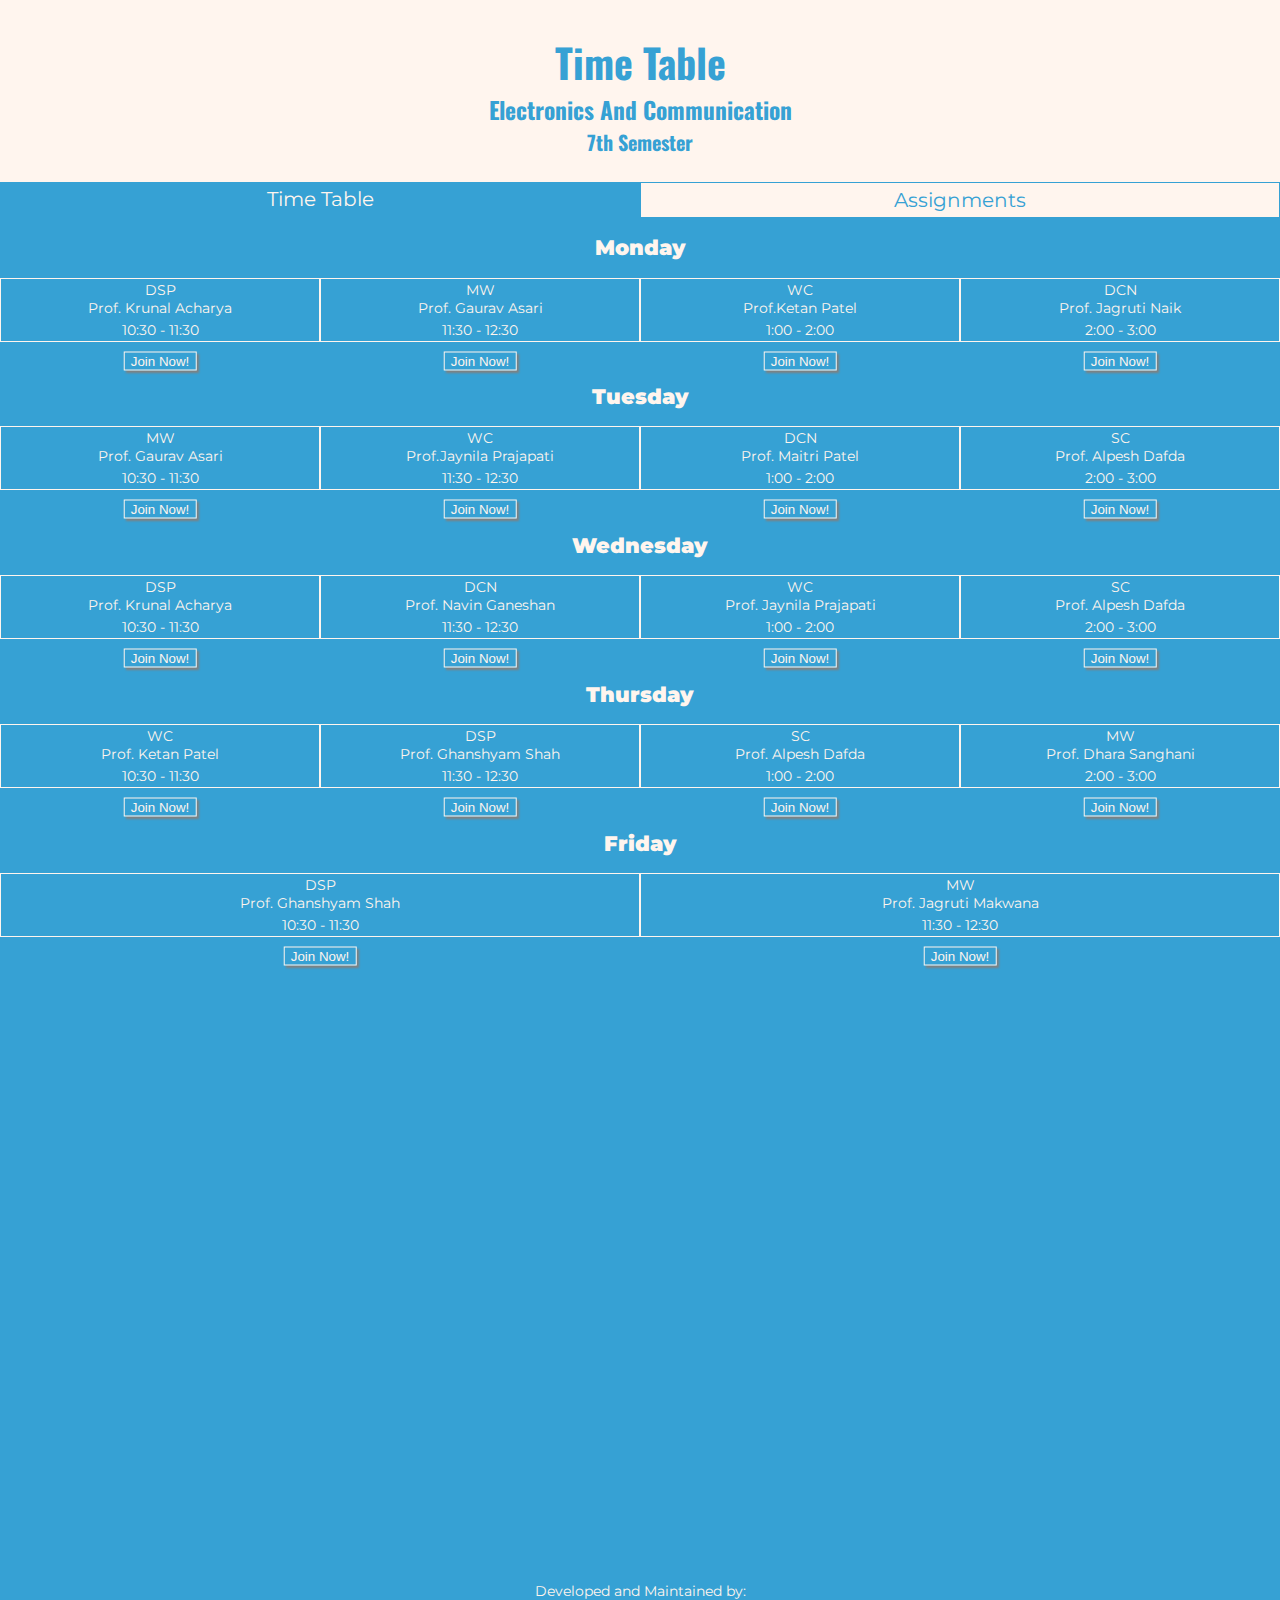
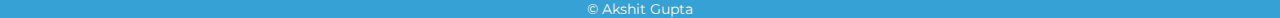
==== index.html @ 6653f556 "favicon updated" ====
<!DOCTYPE html>
<html>
    <head>
        <meta charset = "utf-8">
        <meta name="viewport" content="width=device-width, initial-scale=1">
        <title>Time-Table EC-7 Semester</title>
        <link rel="icon" href="images/favicon.png" type="image/x-icon"/>
        <link rel="stylesheet" type="text/css" href="css/style.css">
        <link href="https://fonts.googleapis.com/css2?family=Montserrat&family=Oswald:wght@700&display=swap" rel="stylesheet">
    </head>

    <body>
        <header><h1 class="tt">Time Table</h1><h3 class="elec">Electronics And Communication</h3><h4 class="sem">7th Semester</h4></header>
        <div class="container">
            <div class="TTpage1"><a href="index.html" class="linktt1">Time Table</a></div>
            <div class="Qpage1"><a href="quiz.html" class="linkq1">Assignments</a></div>
            <div class="day"><h2>Monday</h2>
                <div class="lecture">
                    <div class="details">DSP<br>Prof. Krunal Acharya</div>
                    <div class="details">10:30 - 11:30</div>
                    <div class="butt"><a href="https://meet.google.com/cpd-kswv-gyd" add target="_blank"><button class="join_now_link">Join Now!</button></a></div>
                </div>
                <div class="lecture">
                    <div class="details">MW<br> Prof. Gaurav Asari</div>
                    <div class="details">11:30 - 12:30</div>
                    <div class="butt"><a href="https://meet.google.com/weg-isbj-ivs" add target="_blank"><button class="join_now_link">Join Now!</button></a></div>
                </div>
                <div class="lecture">
                    <div class="details">WC<br> Prof.Ketan Patel</div>
                    <div class="details">1:00 - 2:00</div>
                    <div class="butt"><a href="https://meet.google.com/onn-ypmi-twx" add target="_blank"><button class="join_now_link">Join Now!</button></a></div>
                </div>
                <div class="lecture">
                    <div class="details">DCN<br>Prof. Jagruti Naik</div>
                    <div class="details">2:00 - 3:00</div>
                    <div class="butt"><a href="https://meet.google.com/ruc-iwvq-peg" add target="_blank"><button class="join_now_link">Join Now!</button></a></div>
                </div>
            </div>
            <div class="day"><h2>Tuesday</h2>
                <div class="lecture">
                    <div class="details">MW<br>Prof. Gaurav Asari<br> </div>
                    <div class="details">10:30 - 11:30</div>
                    <div class="butt"><a href="https://meet.google.com/jrj-vbke-ean" add target="_blank"><button class="join_now_link">Join Now!</button></a></div>
                </div>
                <div class="lecture">
                    <div class="details">WC<br>Prof.Jaynila Prajapati</div>
                    <div class="details">11:30 - 12:30</div>
                    <div class="butt"><a href="https://meet.google.com/reh-yafv-auo" add target="_blank"><button class="join_now_link">Join Now!</button></a></div>
                </div>
                <div class="lecture">
                    <div class="details">DCN<br>Prof. Maitri Patel</div>
                    <div class="details">1:00 - 2:00</div>
                    <div class="butt"><a href="https://meet.google.com/czv-tqmx-bcp" add target="_blank"><button class="join_now_link">Join Now!</button></a></div>
                </div>
                <div class="lecture">
                    <div class="details">SC<br> Prof. Alpesh Dafda</div>
                    <div class="details">2:00 - 3:00</div>
                    <div class="butt"><a href="https://meet.google.com/wad-txhw-zbj" add target="_blank"><button class="join_now_link">Join Now!</button></a></div>
                </div>    
            </div> 
            <div class="day"><h2>Wednesday</h2>
                <div class="lecture">
                    <div class="details">DSP<br>Prof. Krunal Acharya</div>
                    <div class="details">10:30 - 11:30</div>
                    <div class="butt"><a href="#" add target="_blank"><button class="join_now_link">Join Now!</button></a></div>
                </div>
                <div class="lecture">
                    <div class="details">DCN<br>Prof. Navin Ganeshan</div>
                    <div class="details">11:30 - 12:30</div>
                    <div class="butt"><a href="https://meet.google.com/ioz-trot-fet" add target="_blank"><button class="join_now_link">Join Now!</button></a></div>
                </div>
                <div class="lecture">
                    <div class="details">WC<br>Prof. Jaynila Prajapati</div>
                    <div class="details">1:00 - 2:00</div>
                    <div class="butt"><a href="#" add target="_blank"><button class="join_now_link">Join Now!</button></a></div>
                </div>
                <div class="lecture">
                    <div class="details">SC<br>Prof. Alpesh Dafda</div>
                    <div class="details">2:00 - 3:00</div>
                    <div class="butt"><a href="https://meet.google.com/wad-txhw-zbj" add target="_blank"><button class="join_now_link">Join Now!</button></a></div>
                </div>    
            </div>
            <div class="day"><h2>Thursday</h2>
                <div class="lecture">
                    <div class="details">WC<br>Prof. Ketan Patel</div>
                    <div class="details">10:30 - 11:30</div>
                    <div class="butt"><a href="https://meet.google.com/onn-ypmi-twx" add target="_blank"><button class="join_now_link">Join Now!</button></a></div>
                </div>
                <div class="lecture">
                    <div class="details">DSP<br>Prof. Ghanshyam Shah</div>
                    <div class="details">11:30 - 12:30</div>
                    <div class="butt"><a href="#" add target="_blank"><button class="join_now_link">Join Now!</button></a></div>
                </div>
                <div class="lecture">
                    <div class="details">SC<br>Prof. Alpesh Dafda</div>
                    <div class="details">1:00 - 2:00</div>
                    <div class="butt"><a href="https://meet.google.com/wad-txhw-zbj" add target="_blank"><button class="join_now_link">Join Now!</button></a></div>
                </div>
                <div class="lecture">
                    <div class="details">MW<br>Prof. Dhara Sanghani</div>
                    <div class="details">2:00 - 3:00</div>
                    <div class="butt"><a href="#" add target="_blank"><button class="join_now_link">Join Now!</button></a></div>
                </div>    
            </div>
            <div class="day"><h2>Friday</h2>
                <div class="lecture1">
                    <div class="details">DSP<br>Prof. Ghanshyam Shah</div>
                    <div class="details">10:30 - 11:30</div>
                    <div class="butt1"><a href="https://meet.google.com/xrt-mwkc-yma" add target="_blank"><button class="join_now_link">Join Now!</button></a></div>
                </div>
                <div class="lecture1">
                    <div class="details">MW<br>Prof. Jagruti Makwana</div>
                    <div class="details">11:30 - 12:30</div>
                    <div class="butt1"><a href="https://meet.google.com/gjz-jxps-ydu" add target="_blank"><button class="join_now_link">Join Now!</button></a></div>
                </div>   
            </div>   
        </div>
        <div class="foot">Developed and Maintained by:<br>&copy Akshit Gupta</div>
    </body>
</html>
---- css/style.css ----
body{
    width: 100%;
    margin: 0px;
    padding: 0px;
    background-color: #36a1d4;
    font-family: 'Montserrat', sans-serif;
    color: seashell;
    font-size: 14px;
    text-align: center;
}
header{
    background-color: seashell;
    margin: 0px;
    padding: 5px;
    color: #36a1d4;
    font-family: 'Oswald', sans-serif;
    text-align: center;
    font-size: 20px;
}
.container{
    text-align: center;
}
.day{
    width: 100%;
    margin-bottom: 25px;
    float: left;
    text-align: center;
}
.lecture{
    box-sizing: border-box;
    position: relative;
    box-align :center;
    width: 25%;
    float: left;
    padding: 0px;
    margin: 0px;
    border-style: solid;
    border-width: 1px;
    border-color: seashell;
}
.join_now_link{
    margin: 0px ;
}
.details{
    text-align: center;
    padding: 2px;
}
.butt{
    position: absolute;
    padding-top: 40px;
    margin: 0px;
    left: 50%;
    -ms-transform: translate(-50%);
    transform: translate(-50%,-50%);
}
.lecture1{
    box-sizing: border-box;
    position: relative;
    width: 50%;
    float: left;
    padding: 0px;
    margin: 0px;
    border-style: solid;
    border-width: 1px;
    border-color: seashell;
}
.butt1{
    position: absolute;
    padding-top: 40px;
    margin: 0px;
    left: 50%;
    -ms-transform: translate(-50%);
    transform: translate(-50%,-50%);
}
h2{
    text-shadow: 0px,0px,10px,1px, slategray;
    font-weight: 900;
}
.foot{
    font-size: 14px;
    text-align: center;
    padding-top: 200px;
    margin-top: 1200px;
}
.footq{
    font-size: 14px;
    text-align: center;
    padding-top: 200px;
    margin-top: 400px;
}
.join_now_link{
    background-color:#36a1d4;
    border: 1.5px solid seashell;
    color: seashell;
    box-shadow: 2px 2px 2px 0px gray;
    font-weight: 400;
}
.elec{
    margin: 0px;
}
.sem{
    margin: 0px;
    padding-bottom: 20px;
}
.tt{
    margin-bottom: 0px;
}
.TTpage1{
    box-sizing: border-box;
    width: 50%;
    float: left;
    font-size: 20px;
    font-weight: 400;
    padding-top: 5px;
    padding-bottom: 5px;
    color: seashell;
}
.Qpage1{
    box-sizing: border-box;
    width: 50%;
    float: left;
    font-size: 20px;
    font-weight: 400;
    padding-top: 5px;
    padding-bottom: 5px;
    background-color: seashell;
    color: #36a1d4;
    border: 1px solid #36a1d4;
    }

.TTpage2{
    box-sizing: border-box;
    width: 50%;
    float: left;
    font-size: 20px;
    font-weight: 400;
    padding-top: 5px;
    padding-bottom: 5px;
    background-color: seashell;
    color: #36a1d4;
    border: 1px solid #36a1d4;
    }
.Qpage2{
    width: 50%;
    float: left;
    font-size: 20px;
    font-weight: 400;
    padding-top: 5px;
    padding-bottom: 5px;
}
#upq{
    margin-top: 40px;
    font-size: 20px;
    font-weight: 900;
}
#quiz{
    width: 100%;
    display: inline-block;
    padding: 10px;
    margin-top: 5px;
    border-width: 1.5px;
}
#quiz_link{
    margin-top: 1000px;
}
.linktt{
    text-decoration: none;
    color: #36a1d4;
}
.linkq{
    text-decoration: none;
    color: seashell;
}
.linktt1{
    text-decoration: none;
    color: seashell;
}
.linkq1{
    text-decoration: none;
    color: #36a1d4;
}
@media(max-width:746px){
    .body{
        font-size: 12px;
    }
    .lecture{
        width: 50%;
        margin-bottom: 40px;
    }
    #quiz{
        margin-bottom: 10px;
    }
}
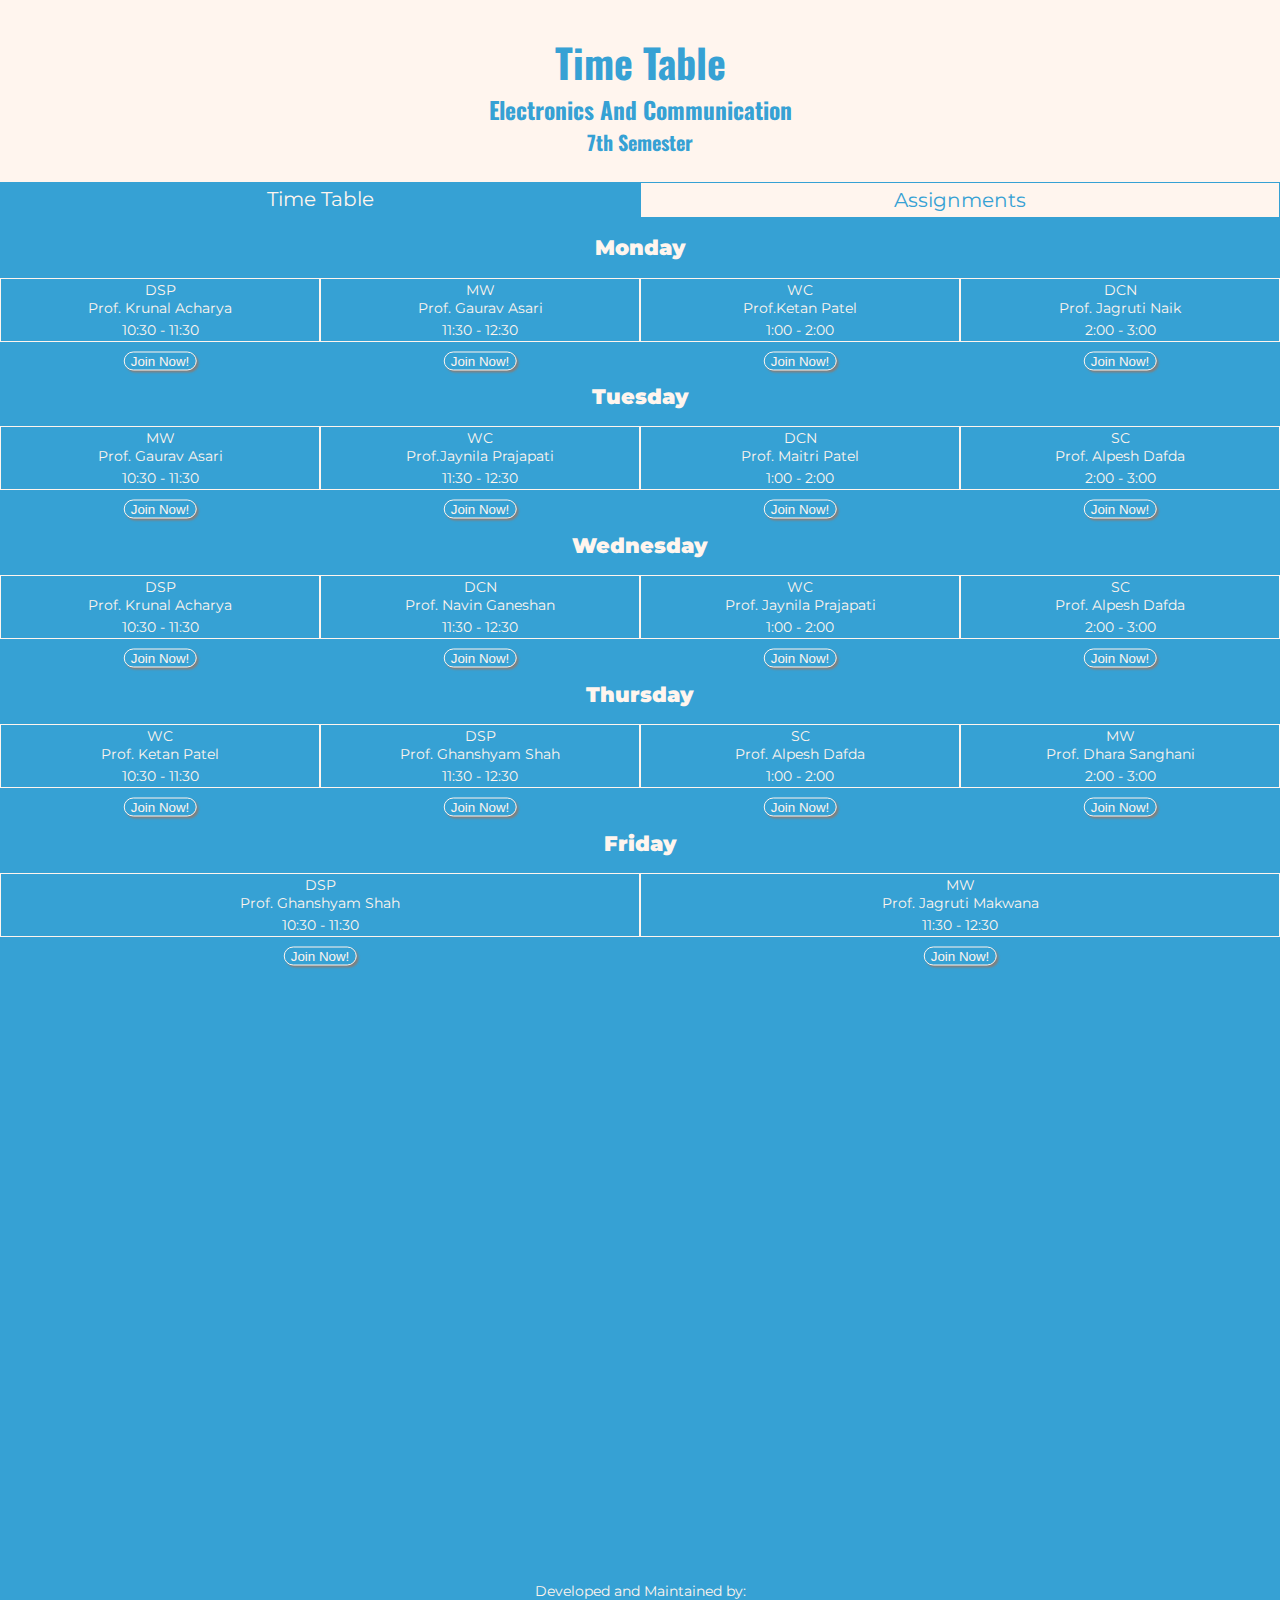
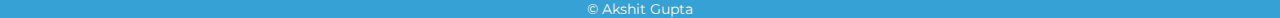
==== commit 61a23788: "updated the links for Monday lectures" ====
--- a/index.html
+++ b/index.html
@@ -23,7 +23,7 @@
                 <div class="lecture">
                     <div class="details">MW<br> Prof. Gaurav Asari</div>
                     <div class="details">11:30 - 12:30</div>
-                    <div class="butt"><a href="https://meet.google.com/weg-isbj-ivs" add target="_blank"><button class="join_now_link">Join Now!</button></a></div>
+                    <div class="butt"><a href="https://meet.google.com/usy-fpfm-xzn" add target="_blank"><button class="join_now_link">Join Now!</button></a></div>
                 </div>
                 <div class="lecture">
                     <div class="details">WC<br> Prof.Ketan Patel</div>
@@ -62,7 +62,7 @@
                 <div class="lecture">
                     <div class="details">DSP<br>Prof. Krunal Acharya</div>
                     <div class="details">10:30 - 11:30</div>
-                    <div class="butt"><a href="#" add target="_blank"><button class="join_now_link">Join Now!</button></a></div>
+                    <div class="butt"><a href="https://meet.google.com/cpd-kswv-gyd" add target="_blank"><button class="join_now_link">Join Now!</button></a></div>
                 </div>
                 <div class="lecture">
                     <div class="details">DCN<br>Prof. Navin Ganeshan</div>
@@ -72,7 +72,7 @@
                 <div class="lecture">
                     <div class="details">WC<br>Prof. Jaynila Prajapati</div>
                     <div class="details">1:00 - 2:00</div>
-                    <div class="butt"><a href="#" add target="_blank"><button class="join_now_link">Join Now!</button></a></div>
+                    <div class="butt"><a href="https://meet.google.com/reh-yafv-auo" add target="_blank"><button class="join_now_link">Join Now!</button></a></div>
                 </div>
                 <div class="lecture">
                     <div class="details">SC<br>Prof. Alpesh Dafda</div>
@@ -89,7 +89,7 @@
                 <div class="lecture">
                     <div class="details">DSP<br>Prof. Ghanshyam Shah</div>
                     <div class="details">11:30 - 12:30</div>
-                    <div class="butt"><a href="#" add target="_blank"><button class="join_now_link">Join Now!</button></a></div>
+                    <div class="butt"><a href="https://meet.google.com/jen-iyve-fiv" add target="_blank"><button class="join_now_link">Join Now!</button></a></div>
                 </div>
                 <div class="lecture">
                     <div class="details">SC<br>Prof. Alpesh Dafda</div>
@@ -99,19 +99,19 @@
                 <div class="lecture">
                     <div class="details">MW<br>Prof. Dhara Sanghani</div>
                     <div class="details">2:00 - 3:00</div>
-                    <div class="butt"><a href="#" add target="_blank"><button class="join_now_link">Join Now!</button></a></div>
+                    <div class="butt"><a href="https://meet.google.com/hos-mgje-nwz" add target="_blank"><button class="join_now_link">Join Now!</button></a></div>
                 </div>    
             </div>
             <div class="day"><h2>Friday</h2>
                 <div class="lecture1">
                     <div class="details">DSP<br>Prof. Ghanshyam Shah</div>
                     <div class="details">10:30 - 11:30</div>
-                    <div class="butt1"><a href="https://meet.google.com/xrt-mwkc-yma" add target="_blank"><button class="join_now_link">Join Now!</button></a></div>
+                    <div class="butt1"><a href="https://meet.google.com/jen-iyve-fiv" add target="_blank"><button class="join_now_link">Join Now!</button></a></div>
                 </div>
                 <div class="lecture1">
                     <div class="details">MW<br>Prof. Jagruti Makwana</div>
                     <div class="details">11:30 - 12:30</div>
-                    <div class="butt1"><a href="https://meet.google.com/gjz-jxps-ydu" add target="_blank"><button class="join_now_link">Join Now!</button></a></div>
+                    <div class="butt1"><a href="https://meet.google.com/qjv-ndzk-rji" add target="_blank"><button class="join_now_link">Join Now!</button></a></div>
                 </div>   
             </div>   
         </div>
--- a/css/style.css
+++ b/css/style.css
@@ -93,7 +93,8 @@
     border: 1.5px solid seashell;
     color: seashell;
     box-shadow: 2px 2px 2px 0px gray;
-    font-weight: 400;
+    font-weight: 500;
+    border-radius: 10px 10px 10px 10px ;
 }
 .elec{
     margin: 0px;
@@ -179,6 +180,11 @@
     text-decoration: none;
     color: #36a1d4;
 }
+#quiz_button{
+    background-color: seashell;
+    color: #36a1d4;
+    font-weight: 600;
+}
 @media(max-width:746px){
     .body{
         font-size: 12px;
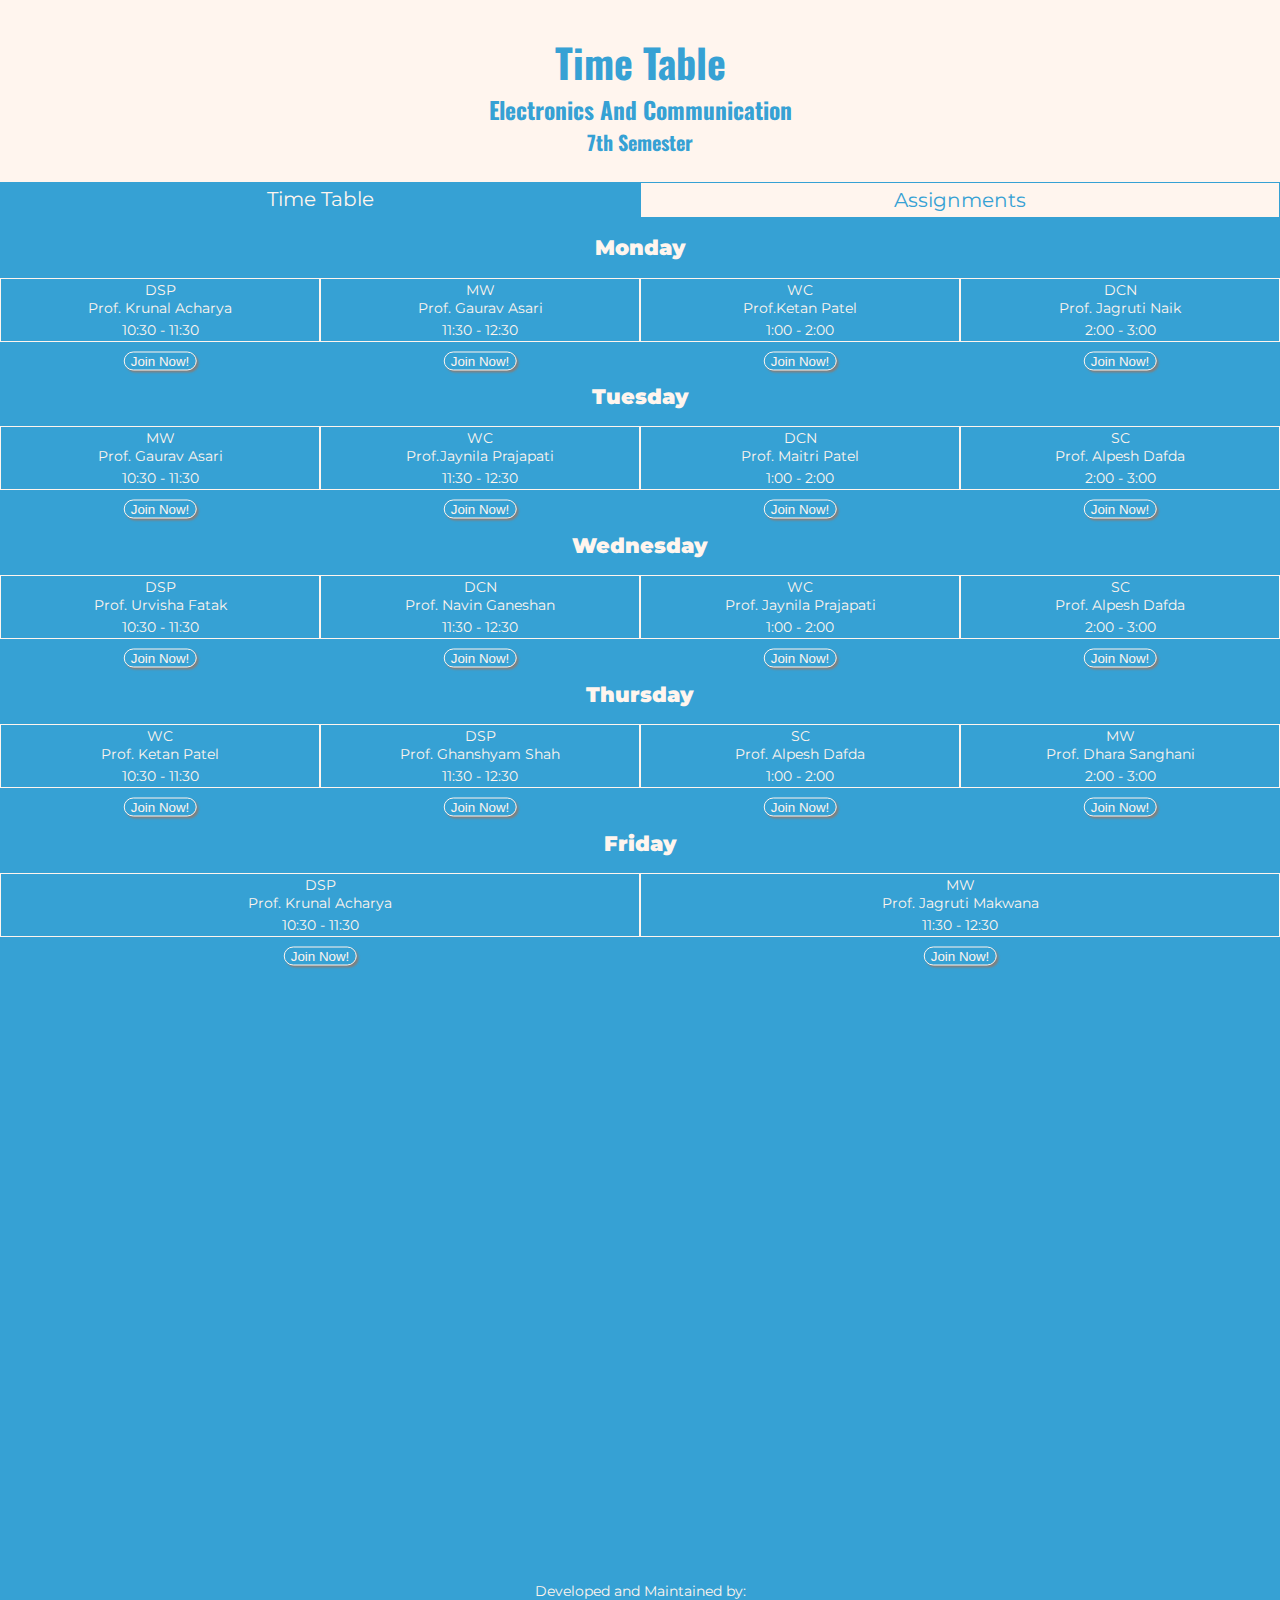
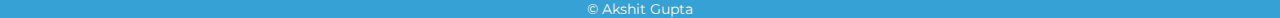
==== commit f85e2dc4: "changes for DSP lecture" ====
--- a/index.html
+++ b/index.html
@@ -60,9 +60,9 @@
             </div> 
             <div class="day"><h2>Wednesday</h2>
                 <div class="lecture">
-                    <div class="details">DSP<br>Prof. Krunal Acharya</div>
+                    <div class="details">DSP<br>Prof. Urvisha Fatak</div>
                     <div class="details">10:30 - 11:30</div>
-                    <div class="butt"><a href="https://meet.google.com/cpd-kswv-gyd" add target="_blank"><button class="join_now_link">Join Now!</button></a></div>
+                    <div class="butt"><a href="#" add target="_blank"><button class="join_now_link">Join Now!</button></a></div>
                 </div>
                 <div class="lecture">
                     <div class="details">DCN<br>Prof. Navin Ganeshan</div>
@@ -104,9 +104,9 @@
             </div>
             <div class="day"><h2>Friday</h2>
                 <div class="lecture1">
-                    <div class="details">DSP<br>Prof. Ghanshyam Shah</div>
+                    <div class="details">DSP<br>Prof. Krunal Acharya</div>
                     <div class="details">10:30 - 11:30</div>
-                    <div class="butt1"><a href="https://meet.google.com/jen-iyve-fiv" add target="_blank"><button class="join_now_link">Join Now!</button></a></div>
+                    <div class="butt1"><a href="#" add target="_blank"><button class="join_now_link">Join Now!</button></a></div>
                 </div>
                 <div class="lecture1">
                     <div class="details">MW<br>Prof. Jagruti Makwana</div>
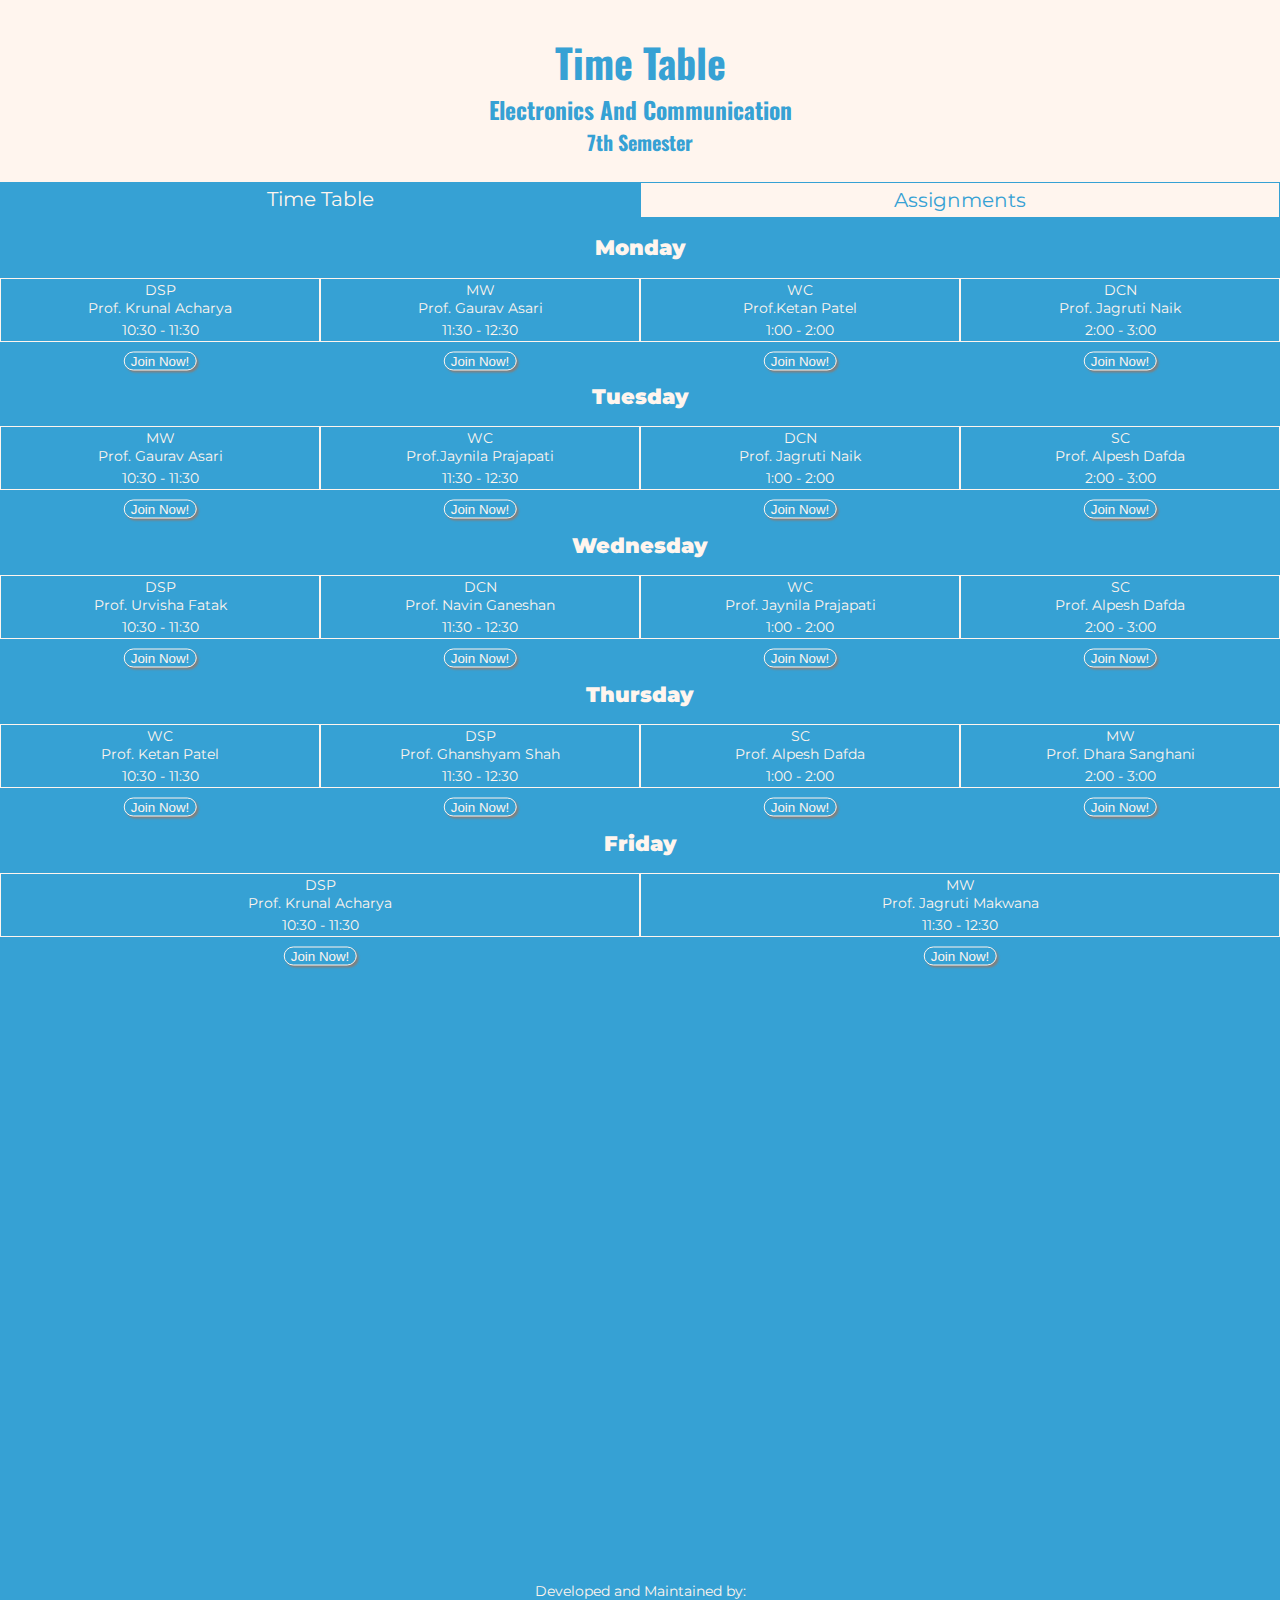
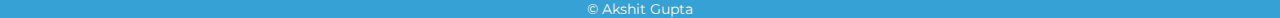
==== commit 7ff95cb5: "Change DCN LINK" ====
--- a/index.html
+++ b/index.html
@@ -48,9 +48,9 @@
                     <div class="butt"><a href="https://meet.google.com/reh-yafv-auo" add target="_blank"><button class="join_now_link">Join Now!</button></a></div>
                 </div>
                 <div class="lecture">
-                    <div class="details">DCN<br>Prof. Maitri Patel</div>
+                    <div class="details">DCN<br>Prof. Jagruti Naik</div>
                     <div class="details">1:00 - 2:00</div>
-                    <div class="butt"><a href="https://meet.google.com/czv-tqmx-bcp" add target="_blank"><button class="join_now_link">Join Now!</button></a></div>
+                    <div class="butt"><a href="https://meet.google.com/ruc-iwvq-peg" add target="_blank"><button class="join_now_link">Join Now!</button></a></div>
                 </div>
                 <div class="lecture">
                     <div class="details">SC<br> Prof. Alpesh Dafda</div>
